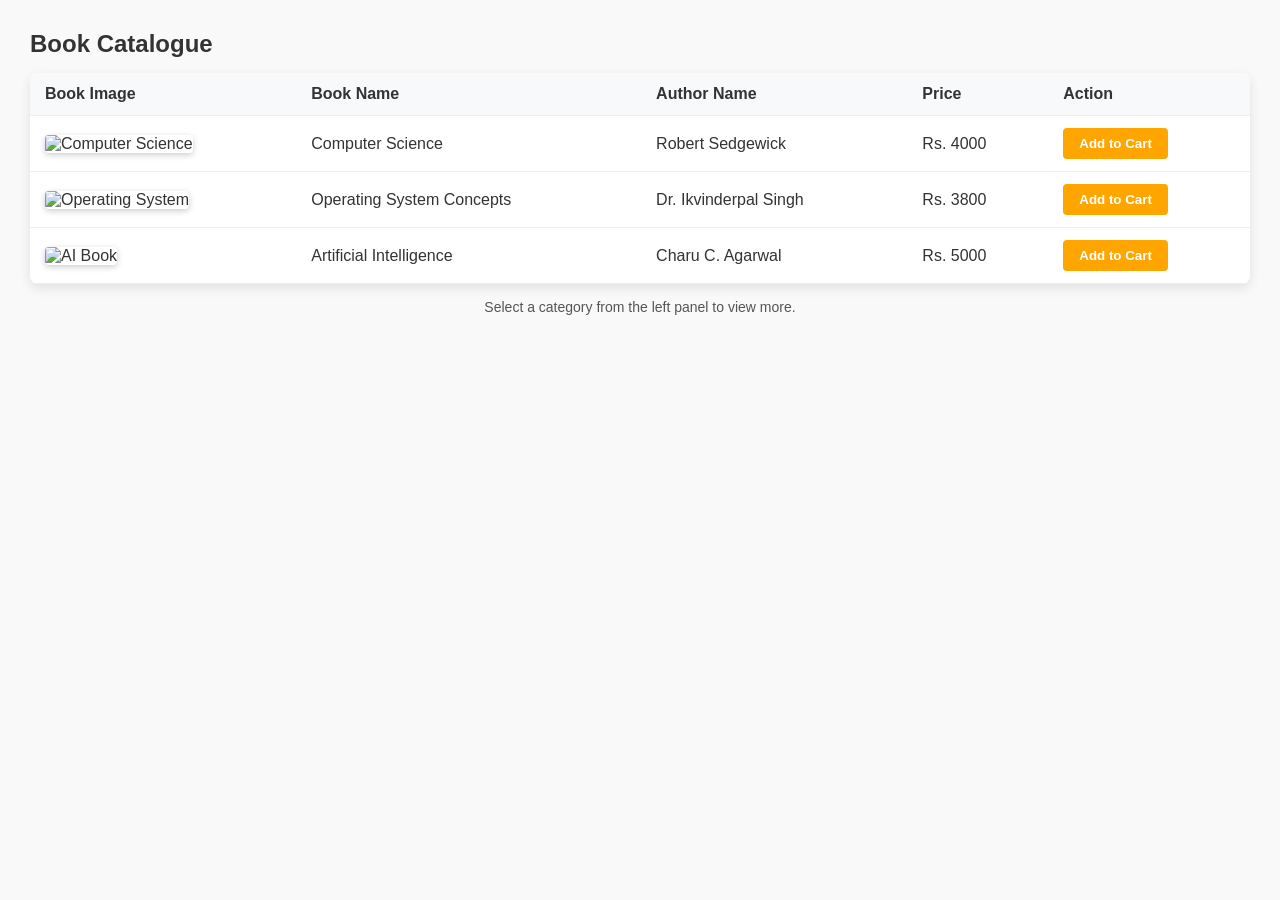
==== catalogue.html @ 10865858 "Web Designing Lab Experiments" ====
<!DOCTYPE html>
<html>
<head>
    <link rel="stylesheet" href="style.css">
</head>
<body>
    <div class="catalogue-container">
        <h2>Book Catalogue</h2>
        <table class="catalogue-table">
            <thead>
                <tr>
                    <th>Book Image</th>
                    <th>Book Name</th>
                    <th>Author Name</th>
                    <th>Price</th>
                    <th>Action</th>
                </tr>
            </thead>
            <tbody>
                <tr>
                    <td><img src="https://covers.openlibrary.org/b/isbn/9780132222204-M.jpg" alt="Computer Science" class="book-img"></td>
                    <td>Computer Science</td>
                    <td>Robert Sedgewick</td>
                    <td>Rs. 4000</td>
                    <td><button class="cart-btn" onclick="alert('Added to cart!')">Add to Cart</button></td>
                </tr>
                <tr>
                    <td><img src="https://covers.openlibrary.org/b/isbn/9780131480056-M.jpg" alt="Operating System" class="book-img"></td>
                    <td>Operating System Concepts</td>
                    <td>Dr. Ikvinderpal Singh</td>
                    <td>Rs. 3800</td>
                    <td><button class="cart-btn" onclick="alert('Added to cart!')">Add to Cart</button></td>
                </tr>
                <tr>
                    <td><img src="https://covers.openlibrary.org/b/isbn/9780596004661-M.jpg" alt="AI Book" class="book-img"></td>
                    <td>Artificial Intelligence</td>
                    <td>Charu C. Agarwal</td>
                    <td>Rs. 5000</td>
                    <td><button class="cart-btn" onclick="alert('Added to cart!')">Add to Cart</button></td>
                </tr>
            </tbody>
        </table>
        <p class="note">Select a category from the left panel to view more.</p>
    </div>
</body>
</html>
---- style.css ----
* {
    box-sizing: border-box;
    margin: 0;
    padding: 0;
}
body {
    font-family: 'Segoe UI', Arial, sans-serif;
    background-color: #f9f9f9;
    color: #333;
}
.top-header {
    background-color: orange;
    text-align: center;
    padding: 14px 10px;
    position: relative;
}
.top-header .logo {
    position: absolute;
    left: 20px;
    top: 10px;
    width: 80px;
}
.top-header h2 {
    margin-bottom: 8px;
    font-size: 22px;
    color: #000;
}
.top-header nav a {
    text-decoration: none;
    color: #000;
    font-weight: bold;
    margin: 0 8px;
    font-size: 16px;
    cursor: pointer;
}
.top-header nav a:hover {
    color: #fff;
}
.sidebar {
    padding: 20px 15px;
    background-color: #fff;
    min-height: 100vh;
    border-right: 1px solid #ddd;
}
.sidebar h3 {
    margin-bottom: 15px;
    border-bottom: 2px solid orange;
    padding-bottom: 5px;
    font-size: 18px;
}
.sidebar ul {
    list-style-type: none;
}
.sidebar ul li {
    margin: 12px 0;
}
.sidebar ul li a {
    text-decoration: none;
    color: #222;
    font-weight: 500;
    font-size: 15px;
}
.sidebar ul li a:hover {
    color: #ff6600;
    text-decoration: underline;
}
.main {
    padding: 40px;
}
.content-box {
    background: #fff;
    padding: 30px;
    border-radius: 8px;
    box-shadow: 0 4px 10px rgba(0, 0, 0, 0.08);
}
.content-box h2 {
    margin-bottom: 12px;
    color: #222;
}
.footer-container {
    background-color: #222;
    color: #fff;
    text-align: center;
    padding: 10px 0;
    font-size: 13px;
    font-family: Arial, sans-serif;
}
.footer-container a {
    color: orange;
    text-decoration: none;
}
.login-container {
    display: flex;
    justify-content: center;
    align-items: center;
    height: 100vh;
}
.login-box {
    background: #fff;
    padding: 40px;
    border-radius: 8px;
    box-shadow: 0 4px 10px rgba(0, 0, 0, 0.1);
    text-align: center;
    width: 380px;
}
.login-box h2 {
    margin-bottom: 20px;
    color: #333;
}
.login-box input[type="text"],
.login-box input[type="password"] {
    width: 300px;
    padding: 12px;
    margin: 10px 0;
    font-size: 16px;
    border: 1px solid #ccc;
    border-radius: 4px;
}
.login-box button {
    width: 320px;
    padding: 14px;
    font-size: 18px;
    background-color: orange;
    color: white;
    border: none;
    border-radius: 5px;
    cursor: pointer;
    font-weight: bold;
    margin-top: 10px;
}
.login-box button:hover {
    background-color: #ff6600;
}
.catalogue-container {
    padding: 30px;
}
.catalogue-container h2 {
    margin-bottom: 15px;
}
.catalogue-table {
    width: 100%;
    border-collapse: collapse;
    background: #fff;
    box-shadow: 0 4px 12px rgba(0, 0, 0, 0.1);
    border-radius: 8px;
    overflow: hidden;
}
.catalogue-table th,
.catalogue-table td {
    padding: 12px 15px;
    text-align: left;
    border-bottom: 1px solid #eee;
}
.catalogue-table th {
    background-color: #f8f9fa;
    font-weight: bold;
}
.catalogue-table tr:hover {
    background-color: #ffe0b3;
    transition: background-color 0.3s ease;
}
.book-img {
    width: 80px;
    height: 100px;
    object-fit: cover;
    border-radius: 4px;
    box-shadow: 0 2px 6px rgba(0, 0, 0, 0.2);
}
.cart-btn {
    padding: 8px 16px;
    background-color: orange;
    color: white;
    border: none;
    border-radius: 4px;
    cursor: pointer;
    font-weight: bold;
    transition: background-color 0.3s ease;
}
.cart-btn:hover {
    background-color: #ff6600;
}
.note {
    margin-top: 15px;
    font-size: 14px;
    color: #555;
    text-align: center;
}
.cart-container {
    padding: 30px;
}
.cart-container h2 {
    margin-bottom: 15px;
}
.cart-table {
    width: 100%;
    border-collapse: collapse;
    background: #fff;
    box-shadow: 0 4px 12px rgba(0, 0, 0, 0.1);
    border-radius: 8px;
    overflow: hidden;
    margin-bottom: 20px;
}
.cart-table th,
.cart-table td {
    padding: 12px 15px;
    text-align: left;
    border-bottom: 1px solid #eee;
}
.cart-table th {
    background-color: #f8f9fa;
}
.cart-table tr:hover {
    background-color: #ffe0b3;
    transition: background-color 0.3s ease;
}
.amount-box {
    display: flex;
    align-items: center;
    gap: 6px;
}
.amount-btn {
    padding: 4px 10px;
    font-size: 14px;
    background-color: orange;
    color: white;
    border: none;
    border-radius: 4px;
    cursor: pointer;
    transition: background-color 0.3s ease;
}
.amount-btn:hover {
    background-color: #ff6600;
}
.amount-value {
    font-weight: bold;
    padding: 0 4px;
}
.remove-btn {
    padding: 6px 12px;
    font-size: 14px;
    background-color: #dc3545;
    color: white;
    border: none;
    border-radius: 4px;
    cursor: pointer;
    transition: background-color 0.3s ease;
}
.remove-btn:hover {
    background-color: #a71d2a;
}
.total-section {
    text-align: right;
    font-size: 18px;
    font-weight: bold;
    margin-bottom: 20px;
    color: #333;
}
.checkout-btn {
    float: right;
    padding: 12px 24px;
    font-size: 16px;
    background-color: orange;
    color: white;
    border: none;
    border-radius: 4px;
    cursor: pointer;
    font-weight: bold;
    transition: background-color 0.3s ease;
}
.checkout-btn:hover {
    background-color: #ff6600;
}
.register-container {
    display: flex;
    justify-content: center;
    align-items: center;
    min-height: 100vh;
    padding: 30px 0;
    background-color: #f9f9f9;
}
.register-box {
    background: #fff;
    padding: 35px;
    border-radius: 8px;
    box-shadow: 0 4px 12px rgba(0, 0, 0, 0.15);
    width: 380px;
}
.register-box h2 {
    text-align: center;
    margin-bottom: 15px;
}
.register-box input[type="text"],
.register-box input[type="email"],
.register-box input[type="password"] {
    width: 100%;
    padding: 10px;
    margin: 8px 0;
    font-size: 15px;
    border: 1px solid #ccc;
    border-radius: 5px;
    transition: border-color 0.3s ease;
}
.register-box input:focus,
.register-box textarea:focus {
    border-color: orange;
    outline: none;
}
.register-box label {
    font-size: 14px;
    font-weight: bold;
    display: inline-block;
    margin-top: 8px;
    margin-bottom: 4px;
}
.register-box select {
    padding: 6px;
    margin-right: 4px;
    border: 1px solid #ccc;
    border-radius: 4px;
}
.register-box textarea {
    width: 100%;
    padding: 8px;
    border: 1px solid #ccc;
    border-radius: 4px;
    font-family: inherit;
    margin-top: 5px;
}
.register-box button {
    width: 100%;
    padding: 14px;
    font-size: 18px;
    background-color: orange;
    color: white;
    border: none;
    border-radius: 5px;
    cursor: pointer;
    margin-top: 15px;
    font-weight: bold;
    transition: background-color 0.3s ease;
}
.register-box button:hover {
    background-color: #ff6600;
}
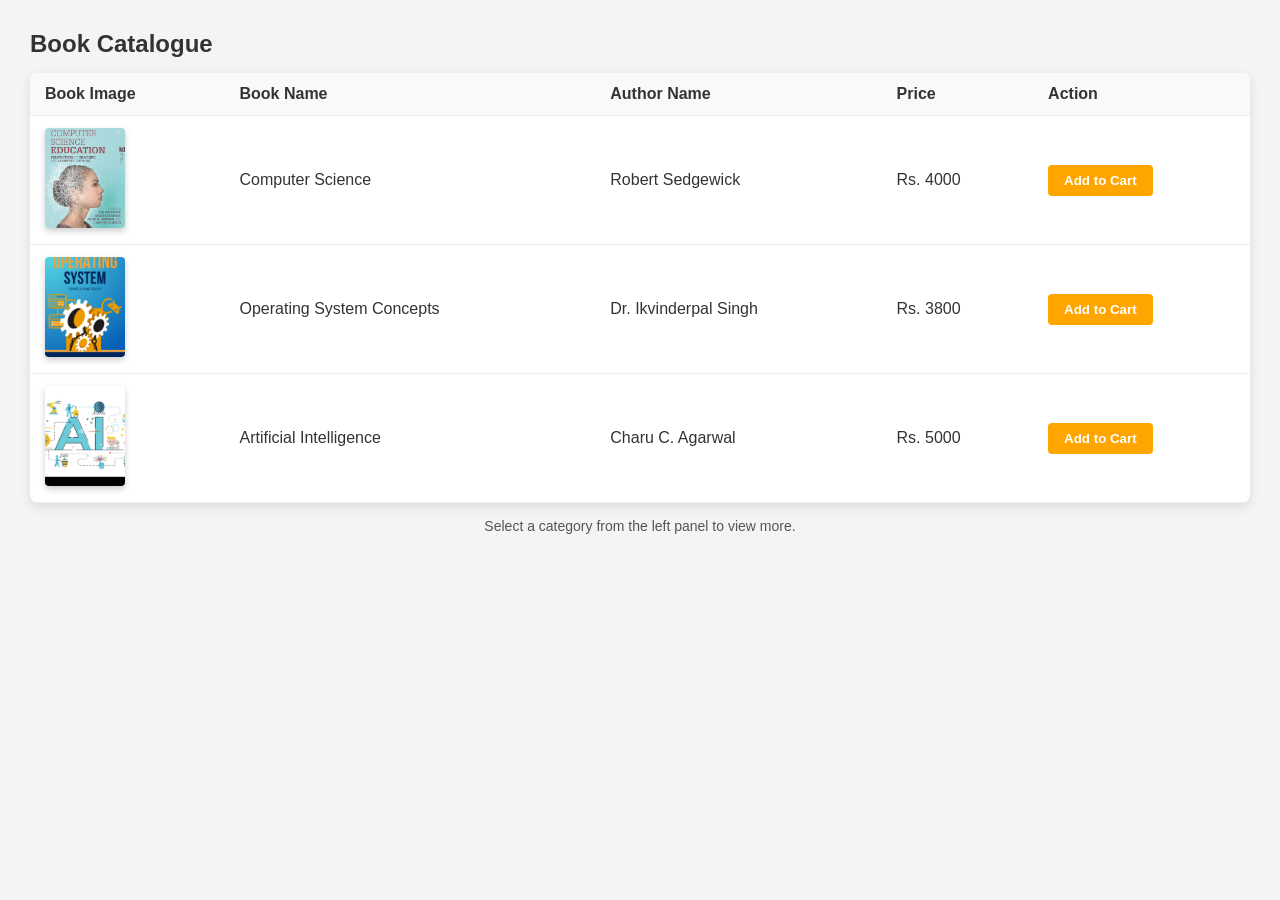
==== commit b543b864: "Web Designing Lab Experiments" ====
--- a/catalogue.html
+++ b/catalogue.html
@@ -18,21 +18,21 @@
             </thead>
             <tbody>
                 <tr>
-                    <td><img src="https://covers.openlibrary.org/b/isbn/9780132222204-M.jpg" alt="Computer Science" class="book-img"></td>
+                    <td><img src="Images/cse.jpg" alt="Computer Science" class="book-img"></td>
                     <td>Computer Science</td>
                     <td>Robert Sedgewick</td>
                     <td>Rs. 4000</td>
                     <td><button class="cart-btn" onclick="alert('Added to cart!')">Add to Cart</button></td>
                 </tr>
                 <tr>
-                    <td><img src="https://covers.openlibrary.org/b/isbn/9780131480056-M.jpg" alt="Operating System" class="book-img"></td>
+                    <td><img src="Images/os.png" alt="Operating System" class="book-img"></td>
                     <td>Operating System Concepts</td>
                     <td>Dr. Ikvinderpal Singh</td>
                     <td>Rs. 3800</td>
                     <td><button class="cart-btn" onclick="alert('Added to cart!')">Add to Cart</button></td>
                 </tr>
                 <tr>
-                    <td><img src="https://covers.openlibrary.org/b/isbn/9780596004661-M.jpg" alt="AI Book" class="book-img"></td>
+                    <td><img src="Images/ai.jpg" alt="Artificial Intelligence" class="book-img"></td>
                     <td>Artificial Intelligence</td>
                     <td>Charu C. Agarwal</td>
                     <td>Rs. 5000</td>
--- a/style.css
+++ b/style.css
@@ -3,80 +3,102 @@
     margin: 0;
     padding: 0;
 }
+
 body {
     font-family: 'Segoe UI', Arial, sans-serif;
-    background-color: #f9f9f9;
+    background-color: #f4f4f4;
     color: #333;
 }
+
 .top-header {
     background-color: orange;
     text-align: center;
-    padding: 14px 10px;
+    padding: 24px 10px;
     position: relative;
 }
-.top-header .logo {
+
+.logo-container {
     position: absolute;
     left: 20px;
-    top: 10px;
-    width: 80px;
-}
+    top: 50%;
+    transform: translateY(-50%);
+}
+
+.top-header .logo {
+    height: 60px;
+    width: auto;
+    object-fit: contain;
+}
+
 .top-header h2 {
-    margin-bottom: 8px;
+    margin-bottom: 5px;
     font-size: 22px;
     color: #000;
 }
+
 .top-header nav a {
     text-decoration: none;
     color: #000;
     font-weight: bold;
-    margin: 0 8px;
+    margin: 0 5px;
     font-size: 16px;
     cursor: pointer;
 }
+
 .top-header nav a:hover {
     color: #fff;
 }
+
 .sidebar {
     padding: 20px 15px;
     background-color: #fff;
     min-height: 100vh;
     border-right: 1px solid #ddd;
 }
+
 .sidebar h3 {
     margin-bottom: 15px;
     border-bottom: 2px solid orange;
     padding-bottom: 5px;
     font-size: 18px;
 }
+
 .sidebar ul {
     list-style-type: none;
 }
+
 .sidebar ul li {
     margin: 12px 0;
 }
+
 .sidebar ul li a {
     text-decoration: none;
     color: #222;
     font-weight: 500;
     font-size: 15px;
 }
+
 .sidebar ul li a:hover {
     color: #ff6600;
     text-decoration: underline;
 }
+
 .main {
     padding: 40px;
 }
+
 .content-box {
     background: #fff;
     padding: 30px;
     border-radius: 8px;
     box-shadow: 0 4px 10px rgba(0, 0, 0, 0.08);
 }
+
 .content-box h2 {
     margin-bottom: 12px;
     color: #222;
 }
+
 .footer-container {
     background-color: #222;
     color: #fff;
@@ -85,28 +107,33 @@
     font-size: 13px;
     font-family: Arial, sans-serif;
 }
+
 .footer-container a {
     color: orange;
     text-decoration: none;
 }
+
 .login-container {
     display: flex;
     justify-content: center;
     align-items: center;
     height: 100vh;
 }
+
 .login-box {
     background: #fff;
     padding: 40px;
-    border-radius: 8px;
+    border-radius: 5px;
     box-shadow: 0 4px 10px rgba(0, 0, 0, 0.1);
     text-align: center;
     width: 380px;
 }
+
 .login-box h2 {
     margin-bottom: 20px;
     color: #333;
 }
+
 .login-box input[type="text"],
 .login-box input[type="password"] {
     width: 300px;
@@ -116,6 +143,7 @@
     border: 1px solid #ccc;
     border-radius: 4px;
 }
+
 .login-box button {
     width: 320px;
     padding: 14px;
@@ -128,15 +156,19 @@
     font-weight: bold;
     margin-top: 10px;
 }
+
 .login-box button:hover {
     background-color: #ff6600;
 }
+
 .catalogue-container {
     padding: 30px;
 }
+
 .catalogue-container h2 {
     margin-bottom: 15px;
 }
+
 .catalogue-table {
     width: 100%;
     border-collapse: collapse;
@@ -145,27 +177,32 @@
     border-radius: 8px;
     overflow: hidden;
 }
+
 .catalogue-table th,
 .catalogue-table td {
     padding: 12px 15px;
     text-align: left;
     border-bottom: 1px solid #eee;
 }
+
 .catalogue-table th {
     background-color: #f8f9fa;
     font-weight: bold;
 }
+
 .catalogue-table tr:hover {
     background-color: #ffe0b3;
     transition: background-color 0.3s ease;
 }
+
 .book-img {
     width: 80px;
     height: 100px;
     object-fit: cover;
     border-radius: 4px;
-    box-shadow: 0 2px 6px rgba(0, 0, 0, 0.2);
-}
+    box-shadow: 0 3px 6px rgba(0, 0, 0, 0.2);
+}
+
 .cart-btn {
     padding: 8px 16px;
     background-color: orange;
@@ -176,21 +213,26 @@
     font-weight: bold;
     transition: background-color 0.3s ease;
 }
+
 .cart-btn:hover {
     background-color: #ff6600;
 }
+
 .note {
     margin-top: 15px;
     font-size: 14px;
     color: #555;
     text-align: center;
 }
+
 .cart-container {
     padding: 30px;
 }
+
 .cart-container h2 {
     margin-bottom: 15px;
 }
+
 .cart-table {
     width: 100%;
     border-collapse: collapse;
@@ -200,24 +242,29 @@
     overflow: hidden;
     margin-bottom: 20px;
 }
+
 .cart-table th,
 .cart-table td {
     padding: 12px 15px;
     text-align: left;
     border-bottom: 1px solid #eee;
 }
+
 .cart-table th {
     background-color: #f8f9fa;
 }
+
 .cart-table tr:hover {
     background-color: #ffe0b3;
     transition: background-color 0.3s ease;
 }
+
 .amount-box {
     display: flex;
     align-items: center;
     gap: 6px;
 }
+
 .amount-btn {
     padding: 4px 10px;
     font-size: 14px;
@@ -228,13 +275,16 @@
     cursor: pointer;
     transition: background-color 0.3s ease;
 }
+
 .amount-btn:hover {
     background-color: #ff6600;
 }
+
 .amount-value {
     font-weight: bold;
     padding: 0 4px;
 }
+
 .remove-btn {
     padding: 6px 12px;
     font-size: 14px;
@@ -245,9 +295,11 @@
     cursor: pointer;
     transition: background-color 0.3s ease;
 }
+
 .remove-btn:hover {
     background-color: #a71d2a;
 }
+
 .total-section {
     text-align: right;
     font-size: 18px;
@@ -255,6 +307,7 @@
     margin-bottom: 20px;
     color: #333;
 }
+
 .checkout-btn {
     float: right;
     padding: 12px 24px;
@@ -267,9 +320,11 @@
     font-weight: bold;
     transition: background-color 0.3s ease;
 }
+
 .checkout-btn:hover {
     background-color: #ff6600;
 }
+
 .register-container {
     display: flex;
     justify-content: center;
@@ -278,17 +333,20 @@
     padding: 30px 0;
     background-color: #f9f9f9;
 }
+
 .register-box {
     background: #fff;
     padding: 35px;
     border-radius: 8px;
     box-shadow: 0 4px 12px rgba(0, 0, 0, 0.15);
-    width: 380px;
-}
+    width: 390px;
+}
+
 .register-box h2 {
     text-align: center;
     margin-bottom: 15px;
 }
+
 .register-box input[type="text"],
 .register-box input[type="email"],
 .register-box input[type="password"] {
@@ -300,24 +358,28 @@
     border-radius: 5px;
     transition: border-color 0.3s ease;
 }
+
 .register-box input:focus,
 .register-box textarea:focus {
     border-color: orange;
     outline: none;
 }
+
 .register-box label {
     font-size: 14px;
     font-weight: bold;
     display: inline-block;
-    margin-top: 8px;
+    margin-top: 5px;
     margin-bottom: 4px;
 }
+
 .register-box select {
     padding: 6px;
     margin-right: 4px;
     border: 1px solid #ccc;
     border-radius: 4px;
 }
+
 .register-box textarea {
     width: 100%;
     padding: 8px;
@@ -326,6 +388,7 @@
     font-family: inherit;
     margin-top: 5px;
 }
+
 .register-box button {
     width: 100%;
     padding: 14px;
@@ -339,6 +402,7 @@
     font-weight: bold;
     transition: background-color 0.3s ease;
 }
+
 .register-box button:hover {
     background-color: #ff6600;
 }
